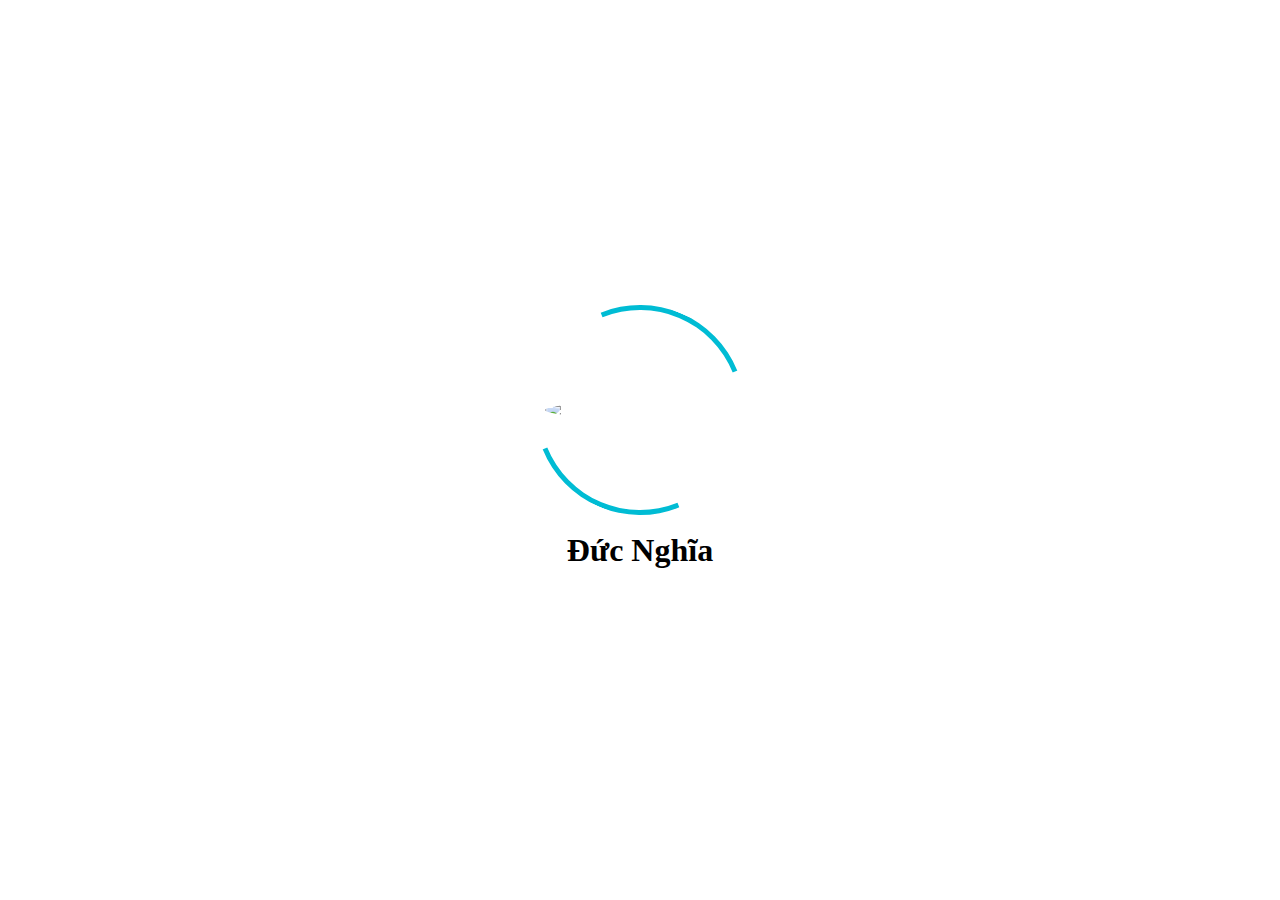
==== linktree/index.html @ 9e4d3ada "Update index.html" ====
<!DOCTYPE html>
<html lang="en">
<head>
    <meta charset="UTF-8">
    <meta name="viewport" content="width=device-width, initial-scale=1.0">
    <title>Welcome</title>
    <link rel="stylesheet" href="style.css">
</head>
<body>
    <div class="special-page">
        <div class="avatar">
            <div class="circle circle-top"></div>
            <div class="circle circle-bottom"></div>
            <img src="https://yt3.ggpht.com/FyqcJL9kEm0O90GATaPpVzFRLe4h2YsRtbfjT4dkdRDw_xKzUZiqLmrYt6xbtLRw0kHvkOJmfw=s600-c-k-c0x00ffffff-no-rj-rp-mo" class="avatar__image">
        </div>
        <div>
            <h1>Đức Nghĩa</h1>
        </div>
    </div>
    <script src="script.js"></script>
</body>
</html>
---- linktree/style.css ----
/* 
 * VARIABLES
 */
/* 
 * BASICS
 */
 html,
 body {
   height: 100%;
   margin: 0;
 }
 
 body {
   align-items: center;
   background-color: #FFFFFF;
   display: flex;
   justify-content: center;
   text-align: center;
   height: 100vh;
   margin: 0;
 }
 
 /*
  * MAIN CONTENT
  */
 .avatar {
   border: 5px solid #FFFFFF;
   box-sizing: border-box;
   height: 200px;
   border-radius: 50%;
   position: relative;
   width: 200px;
   display: flex;
   justify-content: center;
   align-items: center;
 }
 .avatar__image {
   width: 100%;
   border-radius: 50%;
 }

 .circle {
   border: 5px solid transparent;
   border-radius: 50%;
   border-top: 5px solid #00BCD4;
   position: absolute;
   height: calc(100% + 10px);
   width: calc(100% + 10px);
   left: 50%;
 }

 .circle-top {
   top: -10px;
   transform: translateX(-50%);
 }

 .circle-bottom {
   bottom: -10px;
   transform: translateX(-50%) rotate(180deg);
 }

 .special-page {
    display: flex;
    flex-direction: column;
    align-items: center;
    justify-content: center;
    height: 100%;
}
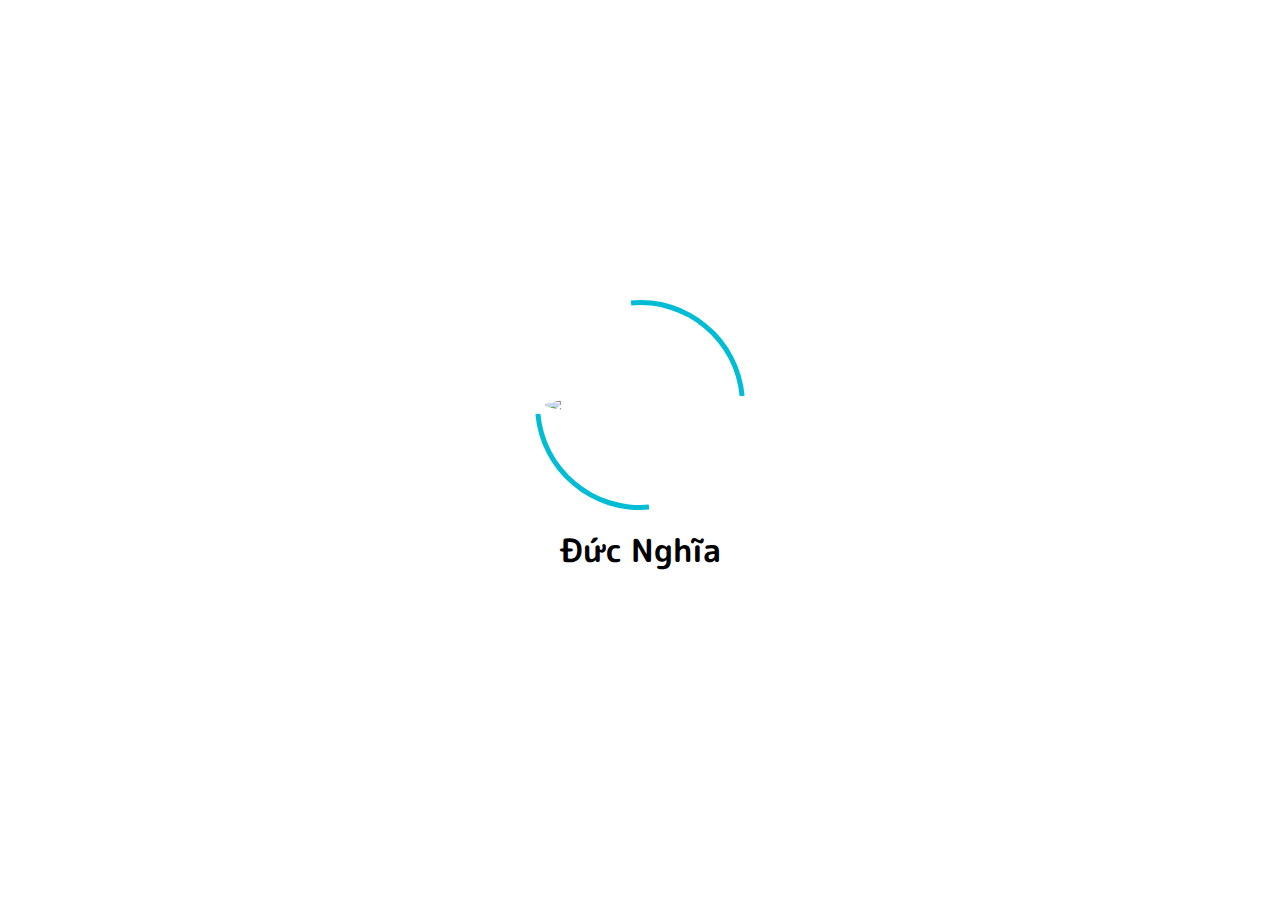
==== commit 7d0f4239: "Add Google Fonts integration and update font family in style.css for improved typography" ====
--- a/linktree/index.html
+++ b/linktree/index.html
@@ -4,6 +4,9 @@
     <meta charset="UTF-8">
     <meta name="viewport" content="width=device-width, initial-scale=1.0">
     <title>Welcome</title>
+    <link rel="preconnect" href="https://fonts.googleapis.com">
+    <link rel="preconnect" href="https://fonts.gstatic.com" crossorigin>
+    <link href="https://fonts.googleapis.com/css2?family=M+PLUS+Rounded+1c:wght@300;400;500;700&display=swap" rel="stylesheet">
     <link rel="stylesheet" href="style.css">
 </head>
 <body>
@@ -11,7 +14,7 @@
         <div class="avatar">
             <div class="circle circle-top"></div>
             <div class="circle circle-bottom"></div>
-            <img src="https://yt3.ggpht.com/FyqcJL9kEm0O90GATaPpVzFRLe4h2YsRtbfjT4dkdRDw_xKzUZiqLmrYt6xbtLRw0kHvkOJmfw=s600-c-k-c0x00ffffff-no-rj-rp-mo" class="avatar__image">
+            <img src="https://yt3.ggpht.com/uZ-xuyJHoF6fIMbMH5CmwEBK8se7nw715qFoDf0r_9G2O7xN5a2v2ugKeoHsz2ajicKDBTTxoA=s600-c-k-c0x00ffffff-no-rj-rp-mo" class="avatar__image">
         </div>
         <div>
             <h1>Đức Nghĩa</h1>
@@ -19,4 +22,4 @@
     </div>
     <script src="script.js"></script>
 </body>
-</html>
+</html>--- a/linktree/style.css
+++ b/linktree/style.css
@@ -18,6 +18,7 @@
    text-align: center;
    height: 100vh;
    margin: 0;
+   font-family: 'M PLUS Rounded 1c', sans-serif;
  }
  
  /*
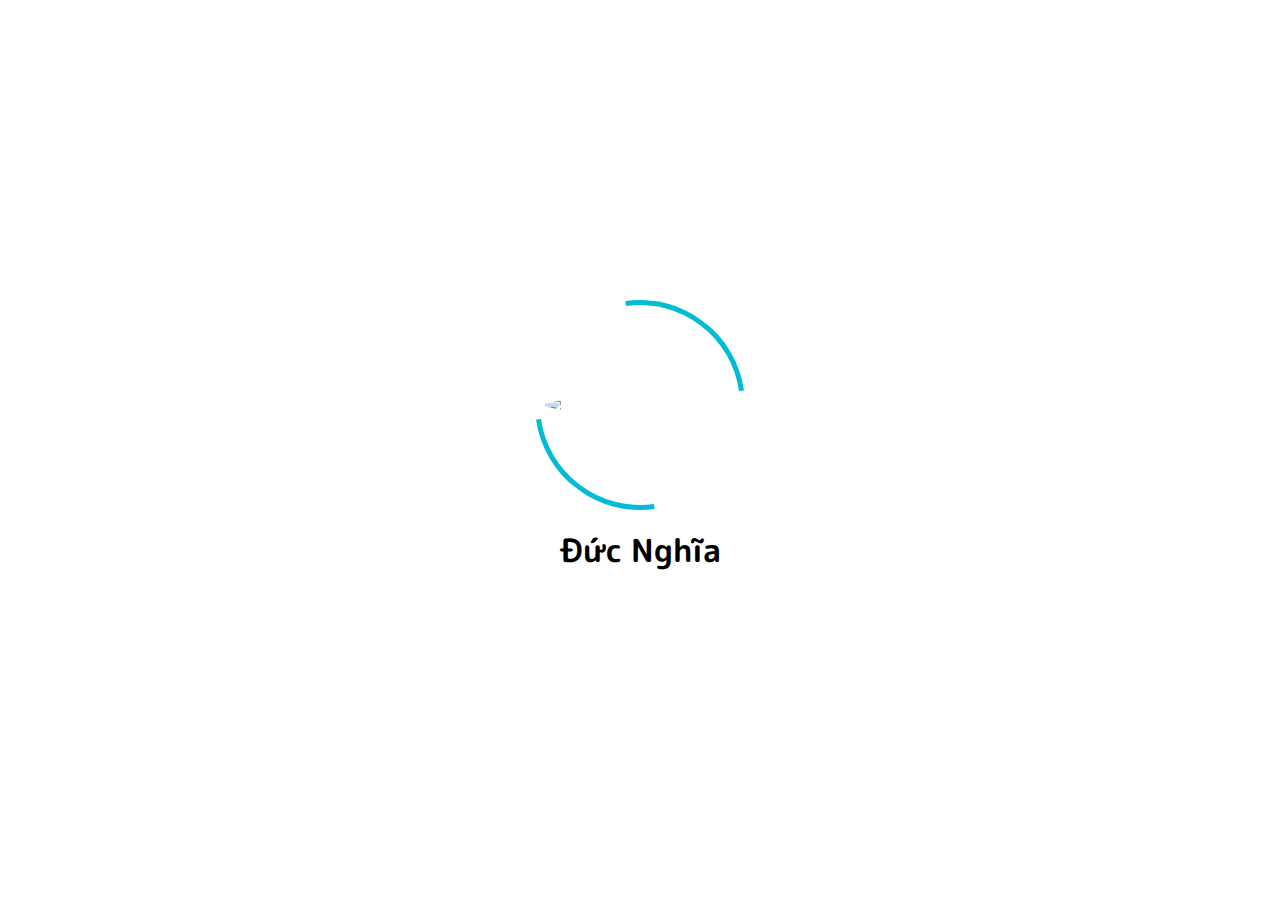
==== commit 5b8358d0: "Merge branch 'main' of https://github.com/d2nghia/d2nghia.github.io" ====
--- a/linktree/index.html
+++ b/linktree/index.html
@@ -14,7 +14,7 @@
         <div class="avatar">
             <div class="circle circle-top"></div>
             <div class="circle circle-bottom"></div>
-            <img src="https://yt3.ggpht.com/uZ-xuyJHoF6fIMbMH5CmwEBK8se7nw715qFoDf0r_9G2O7xN5a2v2ugKeoHsz2ajicKDBTTxoA=s600-c-k-c0x00ffffff-no-rj-rp-mo" class="avatar__image">
+            <img src="https://yt3.ggpht.com/FyqcJL9kEm0O90GATaPpVzFRLe4h2YsRtbfjT4dkdRDw_xKzUZiqLmrYt6xbtLRw0kHvkOJmfw=s600-c-k-c0x00ffffff-no-rj-rp-mo" class="avatar__image">
         </div>
         <div>
             <h1>Đức Nghĩa</h1>
@@ -22,4 +22,4 @@
     </div>
     <script src="script.js"></script>
 </body>
-</html>+</html>
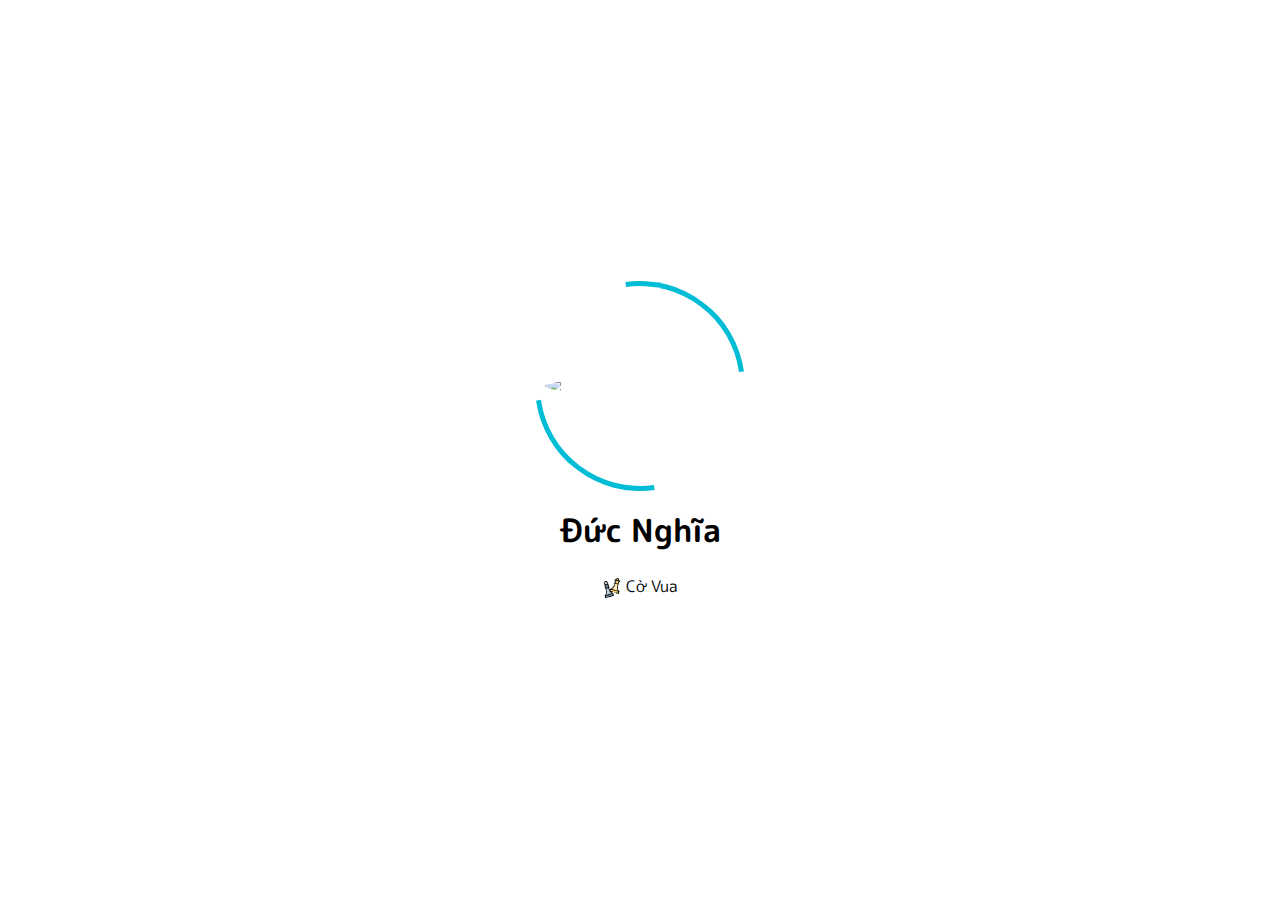
==== commit 7f0f2f70: "z" ====
--- a/linktree/index.html
+++ b/linktree/index.html
@@ -3,11 +3,12 @@
 <head>
     <meta charset="UTF-8">
     <meta name="viewport" content="width=device-width, initial-scale=1.0">
-    <title>Welcome</title>
+    <title>Đức Nghĩa</title>
     <link rel="preconnect" href="https://fonts.googleapis.com">
     <link rel="preconnect" href="https://fonts.gstatic.com" crossorigin>
     <link href="https://fonts.googleapis.com/css2?family=M+PLUS+Rounded+1c:wght@300;400;500;700&display=swap" rel="stylesheet">
     <link rel="stylesheet" href="style.css">
+    <link rel="stylesheet" href="https://cdnjs.cloudflare.com/ajax/libs/font-awesome/6.5.0/css/all.min.css">
 </head>
 <body>
     <div class="special-page">
@@ -18,6 +19,11 @@
         </div>
         <div>
             <h1>Đức Nghĩa</h1>
+            <p>
+                <a href="https://www.chess.com/stats/overview/d2nghia" target="_blank">
+                    <img src="checkmate.png" alt="Chess Icon" style="width: 20px; height: 20px; vertical-align: middle;"> Cờ Vua
+                </a>
+            </p>
         </div>
     </div>
     <script src="script.js"></script>
--- a/linktree/style.css
+++ b/linktree/style.css
@@ -66,4 +66,18 @@
     align-items: center;
     justify-content: center;
     height: 100%;
+}
+
+/* Add custom styles for hyperlinks */
+a {
+    text-decoration: none; /* Remove underline */
+    color: inherit; /* Inherit color from parent */
+}
+
+a:visited {
+    color: inherit; /* Remove visited style */
+}
+
+a:hover {
+    color: #007BFF; /* Add a different color for hover */
 }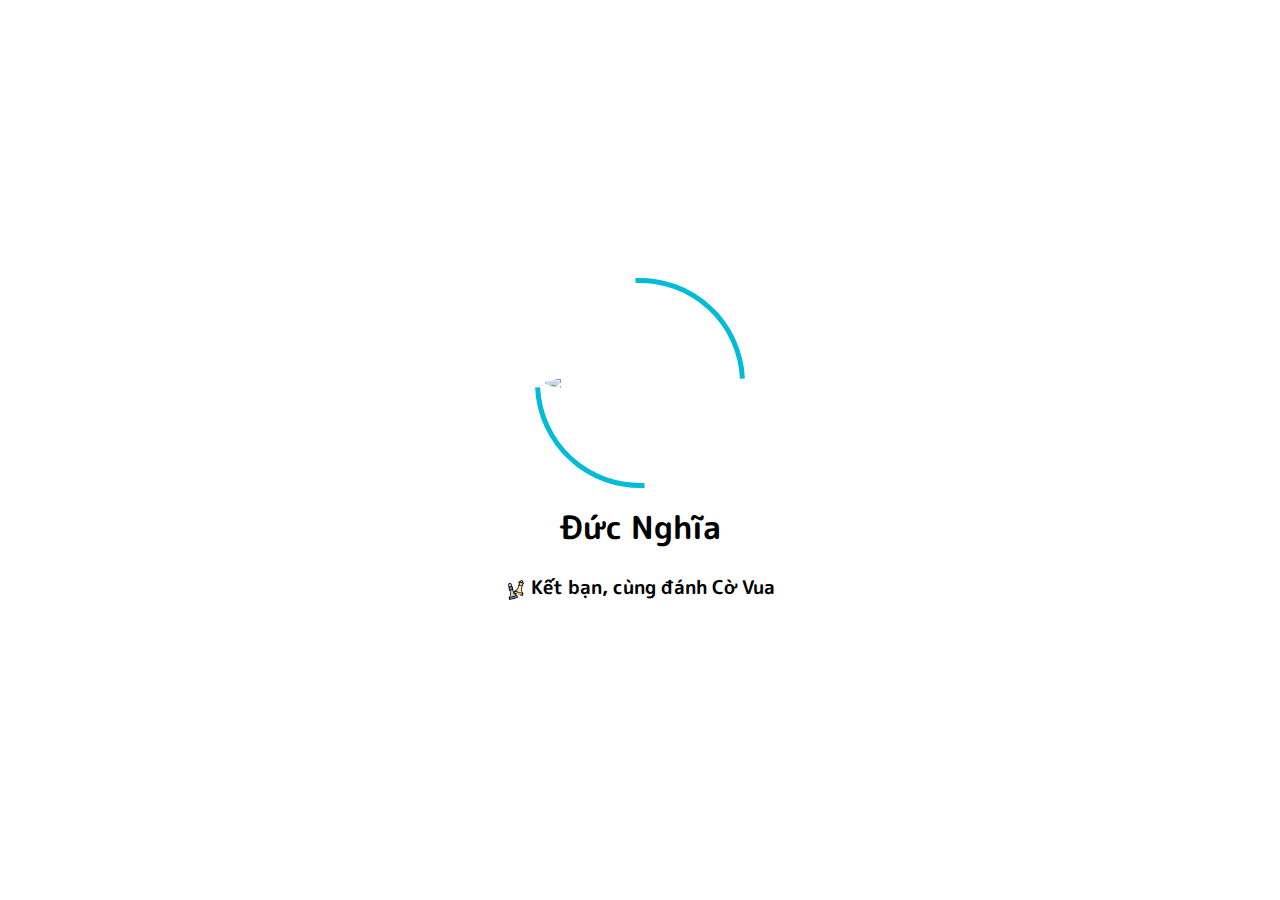
==== commit 8fa18687: "Update link text for chess invitation to enhance clarity" ====
--- a/linktree/index.html
+++ b/linktree/index.html
@@ -21,7 +21,7 @@
             <h1>Đức Nghĩa</h1>
             <p>
                 <a href="https://www.chess.com/stats/overview/d2nghia" target="_blank">
-                    <img src="checkmate.png" alt="Chess Icon" style="width: 20px; height: 20px; vertical-align: middle;"> Cờ Vua
+                    <img src="checkmate.png" alt="Chess Icon" style="width: 20px; height: 20px; vertical-align: middle;"> Kết bạn, cùng đánh Cờ Vua
                 </a>
             </p>
         </div>
--- a/linktree/style.css
+++ b/linktree/style.css
@@ -4,12 +4,22 @@
 /* 
  * BASICS
  */
+
+ * {
+  user-select: none; /* Prevent text selection */
+  outline: none; /* Remove focus outline */
+}
+
  html,
  body {
    height: 100%;
    margin: 0;
  }
  
+ html {
+   font-family: 'M PLUS Rounded 1c', sans-serif;
+ }
+
  body {
    align-items: center;
    background-color: #FFFFFF;
@@ -18,9 +28,9 @@
    text-align: center;
    height: 100vh;
    margin: 0;
-   font-family: 'M PLUS Rounded 1c', sans-serif;
+
  }
- 
+
  /*
   * MAIN CONTENT
   */
@@ -72,6 +82,8 @@
 a {
     text-decoration: none; /* Remove underline */
     color: inherit; /* Inherit color from parent */
+    font-weight: bold; /* Bold all links in the linktree */
+    font-size: 1.2em; /* Slightly larger font size for links */
 }
 
 a:visited {
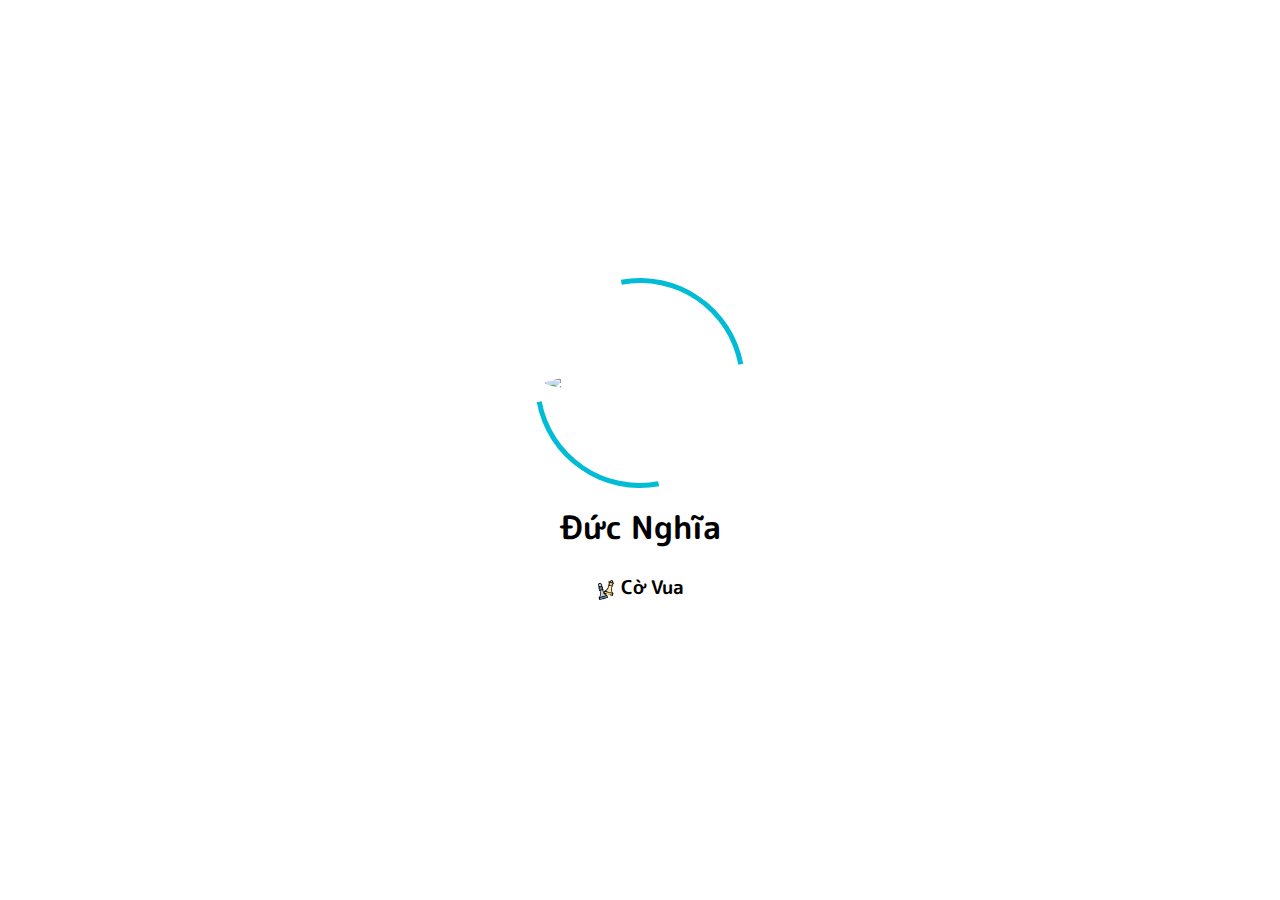
==== commit 59c23e4e: "Update link text for chess invitation to enhance clarity" ====
--- a/linktree/index.html
+++ b/linktree/index.html
@@ -21,7 +21,7 @@
             <h1>Đức Nghĩa</h1>
             <p>
                 <a href="https://www.chess.com/stats/overview/d2nghia" target="_blank">
-                    <img src="checkmate.png" alt="Chess Icon" style="width: 20px; height: 20px; vertical-align: middle;"> Kết bạn, cùng đánh Cờ Vua
+                    <img src="checkmate.png" alt="Chess Icon" style="width: 20px; height: 20px; vertical-align: middle;"> Cờ Vua
                 </a>
             </p>
         </div>
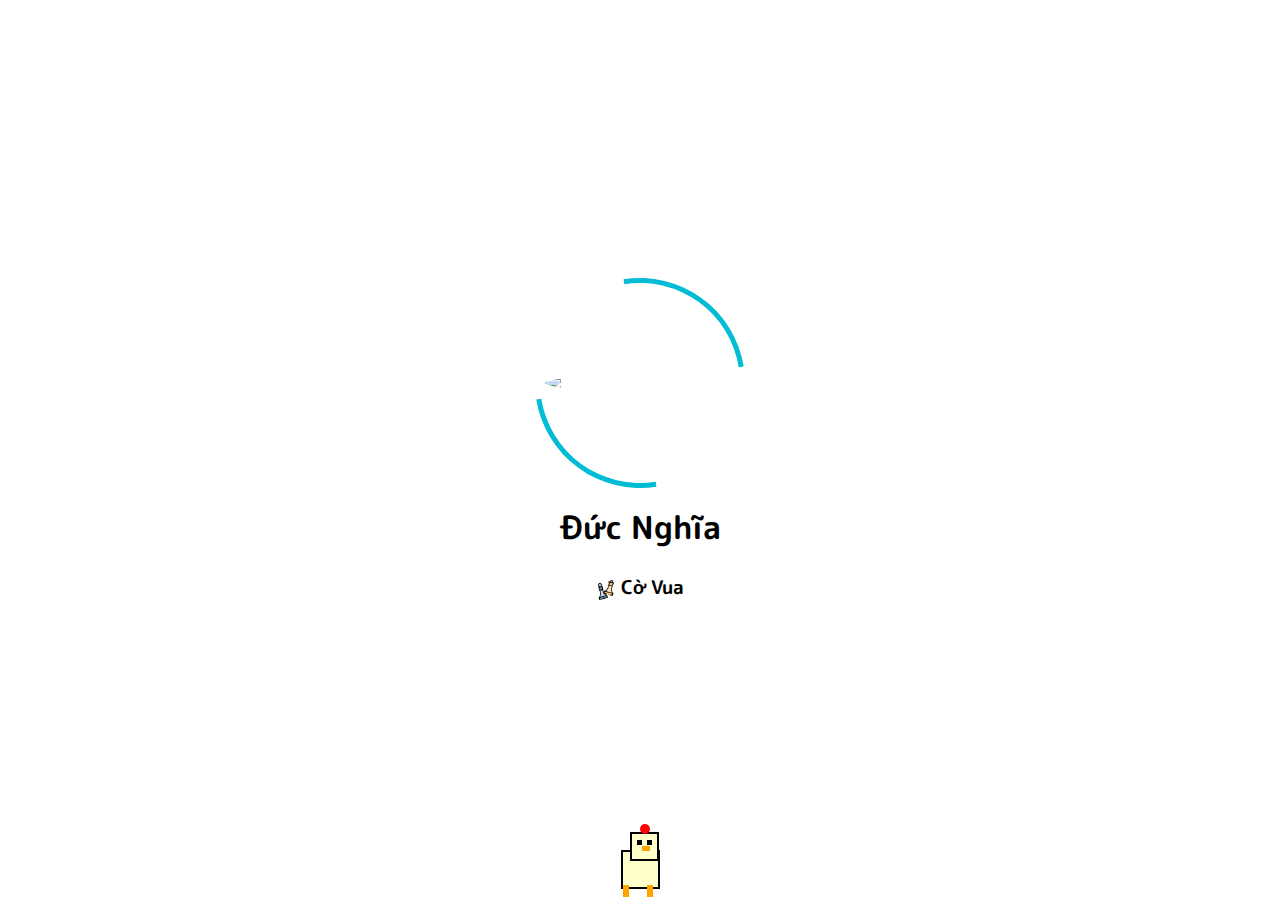
==== commit b72a1cac: "Add Minecraft-style chicken animation and styles to the page" ====
--- a/linktree/index.html
+++ b/linktree/index.html
@@ -26,6 +26,25 @@
             </p>
         </div>
     </div>
+    <!-- Add a Minecraft-style chicken at the bottom of the page -->
+    <div class="minecraft-chicken">
+        <div class="body">
+            <div class="head">
+                <div class="comb"></div>
+                <div class="beak"></div>
+                <div class="eye left"></div>
+                <div class="eye right"></div>
+            </div>
+            <div class="legs">
+                <div class="leg"></div>
+                <div class="leg"></div>
+            </div>
+            <div class="wings">
+                <div class="wing left"></div>
+                <div class="wing right"></div>
+            </div>
+        </div>
+    </div>
     <script src="script.js"></script>
 </body>
 </html>
--- a/linktree/style.css
+++ b/linktree/style.css
@@ -92,4 +92,127 @@
 
 a:hover {
     color: #007BFF; /* Add a different color for hover */
+}
+
+/* Add styles for the Minecraft-style chicken */
+.minecraft-chicken {
+    position: absolute;
+    bottom: 0;
+    left: 50%;
+    transform: translateX(-50%);
+    width: 50px; /* Reduce overall size */
+    height: 50px;
+    display: flex;
+    flex-direction: column;
+    align-items: center;
+    background-color: none; /* Remove debug background */
+    border: none; /* Remove debug border */
+    animation: walk 10s infinite; /* Increase duration to slow down the pace */
+}
+.minecraft-chicken .body {
+    width: 35px; /* Smaller body */
+    height: 35px;
+    background-color: #FFFFCC; /* Light yellow for the body */
+    border: 2px solid black;
+    position: relative;
+}
+.minecraft-chicken .head {
+    width: 25px; /* Smaller head */
+    height: 25px;
+    background-color: #FFFFCC; /* Light yellow for the head */
+    border: 2px solid black;
+    position: absolute;
+    top: -20px; /* Adjust position */
+    left: 7.5px;
+}
+.minecraft-chicken .beak {
+    width: 8px; /* Adjust beak size */
+    height: 5px;
+    background-color: orange; /* Chicken beak color */
+    position: absolute;
+    top: 12px; /* Adjust position */
+    left: 10px;
+    animation: eat 0.5s infinite; /* Apply eating animation */
+}
+.minecraft-chicken .eye {
+    width: 5px; /* Adjust eye size */
+    height: 5px;
+    background-color: black; /* Chicken eye color */
+    position: absolute;
+    top: 6px; /* Adjust position */
+    animation: blink 5s infinite; /* Apply blinking animation */
+}
+.minecraft-chicken .eye.left {
+    left: 5px;
+}
+.minecraft-chicken .eye.right {
+    right: 5px;
+}
+/* Ensure the legs are properly visible and connected to the body */
+/* Correct the position of the legs to place them at the bottom of the chicken's body */
+.minecraft-chicken .legs {
+    position: absolute; /* Ensure legs are positioned relative to the chicken */
+    bottom: -10px; /* Move legs to the bottom of the body */
+    display: flex;
+    justify-content: space-between;
+    width: 30px; /* Maintain leg spacing */
+}
+.minecraft-chicken .leg {
+    position: relative; /* Ensure legs are positioned within the legs container */
+    width: 6px; /* Maintain leg width */
+    height: 12px; /* Maintain leg height */
+    background-color: orange; /* Chicken leg color */
+}
+
+/* Remove styles related to the wings */
+.minecraft-chicken .wings,
+.minecraft-chicken .wing {
+    display: none; /* Hide wings completely */
+}
+
+/* Add styles for the comb to signify the chicken is male */
+.minecraft-chicken .comb {
+    width: 10px;
+    height: 10px;
+    background-color: red; /* Red color for the comb */
+    border-radius: 50%; /* Rounded shape for the comb */
+    position: absolute;
+    top: -10px; /* Position comb above the head */
+    left: 7.5px; /* Center comb on the head */
+}
+
+/* Adjust the walking animation to make the pace more natural */
+@keyframes walk {
+    0% {
+        transform: translateX(-30vw) scaleX(1); /* Start from slightly left */
+    }
+    50% {
+        transform: translateX(30vw) scaleX(1); /* Move to slightly right */
+    }
+    51% {
+        transform: translateX(30vw) scaleX(-1); /* Flip direction */
+    }
+    100% {
+        transform: translateX(-30vw) scaleX(-1); /* Move back to slightly left */
+    }
+}
+
+/* Add eating animation to the chicken's beak */
+@keyframes eat {
+    0%, 100% {
+        transform: translateY(0); /* Default position */
+    }
+    50% {
+        transform: translateY(2px); /* Move beak slightly down */
+    }
+}
+
+/* Add blinking animation to the chicken's eyes */
+@keyframes blink {
+    0%, 90%, 100% {
+        height: 5px; /* Normal eye size */
+    }
+    95% {
+        height: 1px; /* Blink (narrow eye) */
+    }
 }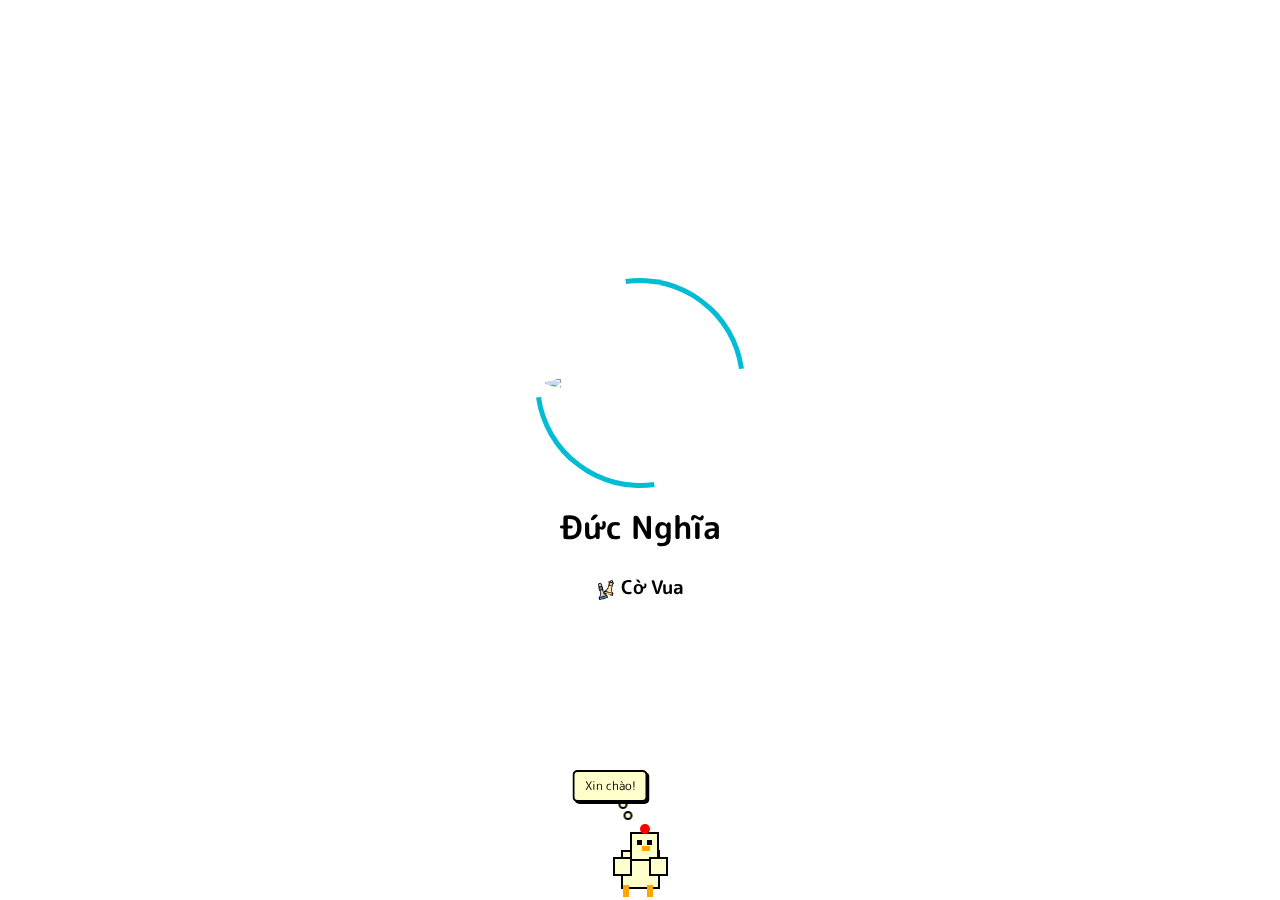
==== commit 07953892: "Add speech bubble and trail for Minecraft-style chicken animation" ====
--- a/linktree/index.html
+++ b/linktree/index.html
@@ -44,6 +44,12 @@
                 <div class="wing right"></div>
             </div>
         </div>
+        <!-- Add small circles (speech trail) from the head to the bubble -->
+        <div class="speech-trail">
+            <div class="trail-circle"></div>
+            <div class="trail-circle"></div>
+        </div>
+        <div class="speech-bubble">Xin chào!</div>
     </div>
     <script src="script.js"></script>
 </body>
--- a/linktree/style.css
+++ b/linktree/style.css
@@ -108,6 +108,8 @@
     background-color: none; /* Remove debug background */
     border: none; /* Remove debug border */
     animation: walk 10s infinite; /* Increase duration to slow down the pace */
+    transform-style: preserve-3d; /* Ensure child elements like the bubble don't mirror */
+    z-index: -1; /* Place the chicken behind other elements */
 }
 .minecraft-chicken .body {
     width: 35px; /* Smaller body */
@@ -164,10 +166,35 @@
     background-color: orange; /* Chicken leg color */
 }
 
-/* Remove styles related to the wings */
-.minecraft-chicken .wings,
+/* Update the wings to have a more blocky and layered Minecraft-style appearance */
 .minecraft-chicken .wing {
-    display: none; /* Hide wings completely */
+    width: 15px; /* Adjust wing width */
+    height: 15px; /* Adjust wing height */
+    background-color: #FFFFCC; /* Match chicken feather color */
+    border: 2px solid black; /* Outline for the wings */
+    position: absolute;
+    display: block;
+}
+.minecraft-chicken .wing.left {
+    transform-origin: right center;
+    left: -10px; /* Position left wing */
+    top: 5px;
+    animation: flap-small 1.5s infinite;
+}
+.minecraft-chicken .wing.right {
+    transform-origin: left center;
+    right: -10px; /* Position right wing */
+    top: 5px;
+    animation: flap-small 1.5s infinite;
+}
+
+@keyframes flap-small {
+    0%, 100% {
+        transform: rotate(0deg); /* Default position */
+    }
+    50% {
+        transform: rotate(10deg); /* Flap position */
+    }
 }
 
 /* Add styles for the comb to signify the chicken is male */
@@ -181,19 +208,69 @@
     left: 7.5px; /* Center comb on the head */
 }
 
+/* Refine the speech bubble's position and prevent mirroring */
+.minecraft-chicken .speech-bubble {
+    position: absolute;
+    top: -80px; /* Move bubble further above the chicken */
+    left: auto; /* Remove fixed alignment */
+    right: -20px; /* Position bubble slightly to the right of the head */
+    transform: translateX(-50%) translateY(0) scaleX(1); /* Ensure proper alignment without flipping */
+    transform-origin: center; /* Prevent flipping */
+    background-color: #FFFFCC; /* Light yellow background */
+    border: 2px solid black; /* Black border for Minecraft style */
+    border-radius: 5px; /* Slightly rounded corners */
+    padding: 5px 10px; /* Add padding for text */
+    font-size: 12px; /* Adjust font size */
+    font-family: 'M PLUS Rounded 1c', sans-serif; /* Match page font */
+    white-space: nowrap; /* Prevent text wrapping */
+    box-shadow: 2px 2px 0px black; /* Add a shadow for depth */
+    z-index: -1; /* Place the bubble and trail behind other elements */
+}
+
+/* Ensure the speech bubble text does not mirror when the chicken flips */
+.minecraft-chicken .speech-bubble {
+    transform: translateX(-50%) translateY(0) scaleX(1) !important; /* Force proper alignment without flipping */
+}
+
+/* Adjust the speech trail to create a staggered diagonal effect */
+.minecraft-chicken .speech-trail {
+    position: absolute;
+    top: -50px; /* Adjust position to move the trail higher */
+    left: 15%; /* Shift trail further to the left */
+    transform: translateX(-50%); /* Center alignment */
+    display: flex;
+    flex-direction: column; /* Arrange circles diagonally */
+    align-items: flex-start; /* Align circles to the left */
+    gap: 2px; /* Add spacing between circles */
+    z-index: -1; /* Place the bubble and trail behind other elements */
+}
+.minecraft-chicken .trail-circle:nth-child(1) {
+    transform: translateX(0); /* First circle stays in place */
+}
+.minecraft-chicken .trail-circle:nth-child(2) {
+    transform: translateX(5px); /* Second circle shifts slightly to the right */
+}
+.minecraft-chicken .trail-circle {
+    width: 5px;
+    height: 5px;
+    background-color: #FFFFCC; /* Match bubble color */
+    border: 2px solid black; /* Outline for circles */
+    border-radius: 50%; /* Make them circular */
+}
+
 /* Adjust the walking animation to make the pace more natural */
 @keyframes walk {
     0% {
-        transform: translateX(-30vw) scaleX(1); /* Start from slightly left */
+        transform: translateX(-25vw) scaleX(1); /* Start from slightly left */
     }
     50% {
-        transform: translateX(30vw) scaleX(1); /* Move to slightly right */
+        transform: translateX(25vw) scaleX(1); /* Move to slightly right */
     }
     51% {
-        transform: translateX(30vw) scaleX(-1); /* Flip direction */
+        transform: translateX(25vw) scaleX(-1); /* Flip direction */
     }
     100% {
-        transform: translateX(-30vw) scaleX(-1); /* Move back to slightly left */
+        transform: translateX(-25vw) scaleX(-1); /* Move back to slightly left */
     }
 }
 
